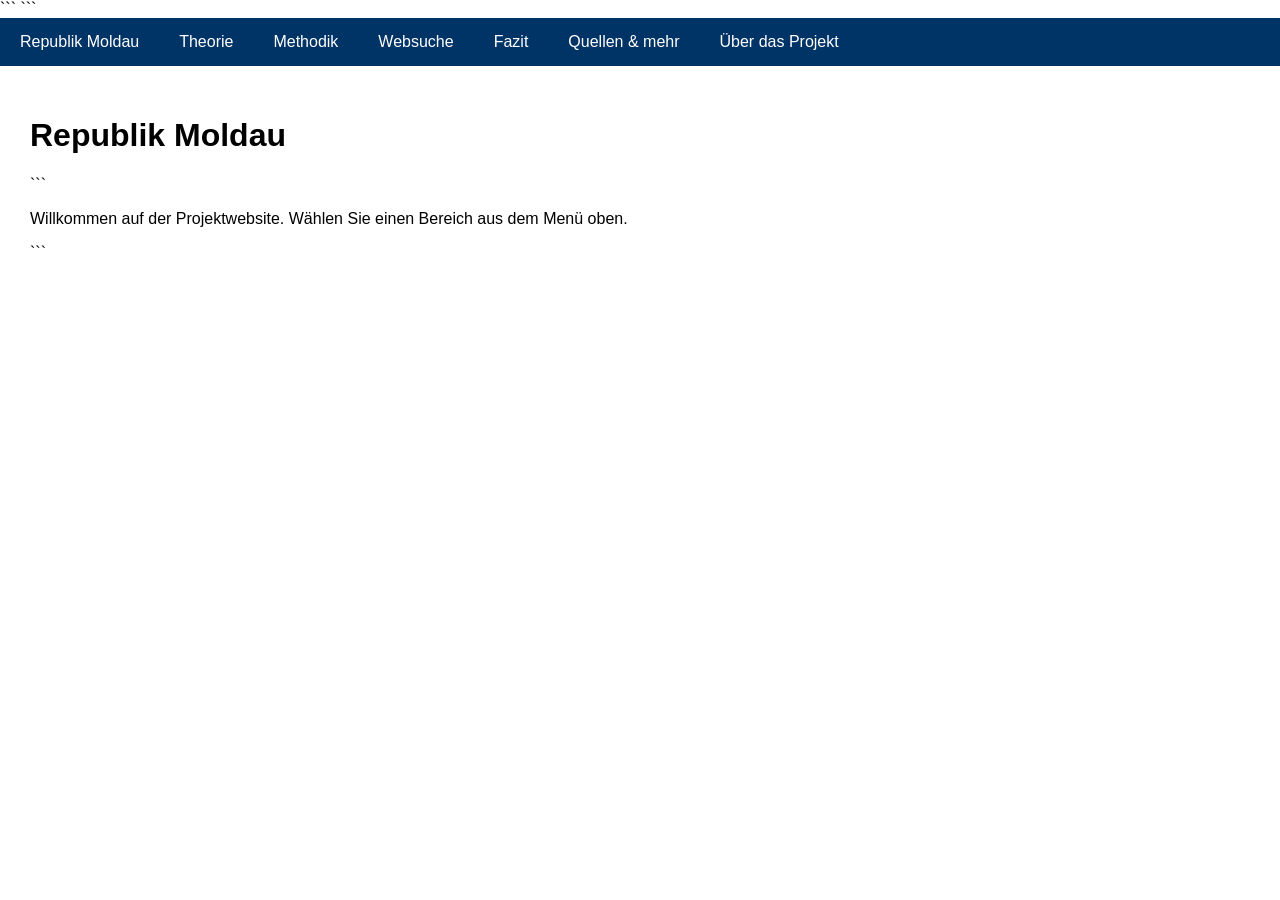
==== index.html @ 483b3708 "Update index.html" ====
<!DOCTYPE html>

<html lang="de">
<head>
    <meta charset="UTF-8">
    <title>Republik Moldau – Forschungsprojekt</title>

```
<style>
    body {
        margin: 0;
        font-family: Arial, sans-serif;
    }

    nav {
        background-color: #003366;
        padding: 0;
    }

    nav ul {
        margin: 0;
        padding: 0;
        list-style: none;
        display: flex;
        flex-wrap: wrap;
    }

    nav li {
        margin: 0;
    }

    nav a {
        display: block;
        padding: 15px 20px;
        color: white;
        text-decoration: none;
    }

    nav a:hover {
        background-color: #005599;
    }

    main {
        padding: 30px;
    }
</style>
```

</head>

<body>

<nav>
    <ul>
        <li><a href="republik-moldau.html">Republik Moldau</a></li>
        <li><a href="theorie.html">Theorie</a></li>
        <li><a href="methodik.html">Methodik</a></li>
        <li><a href="websuche.html">Websuche</a></li>
        <li><a href="fazit.html">Fazit</a></li>
        <li><a href="quellen.html">Quellen & mehr</a></li>
        <li><a href="projekt.html">Über das Projekt</a></li>
    </ul>
</nav>

<main>
    <h1>Republik Moldau</h1>

```
<p>
    Willkommen auf der Projektwebsite.
    Wählen Sie einen Bereich aus dem Menü oben.
</p>
```

</main>

</body>
</html>
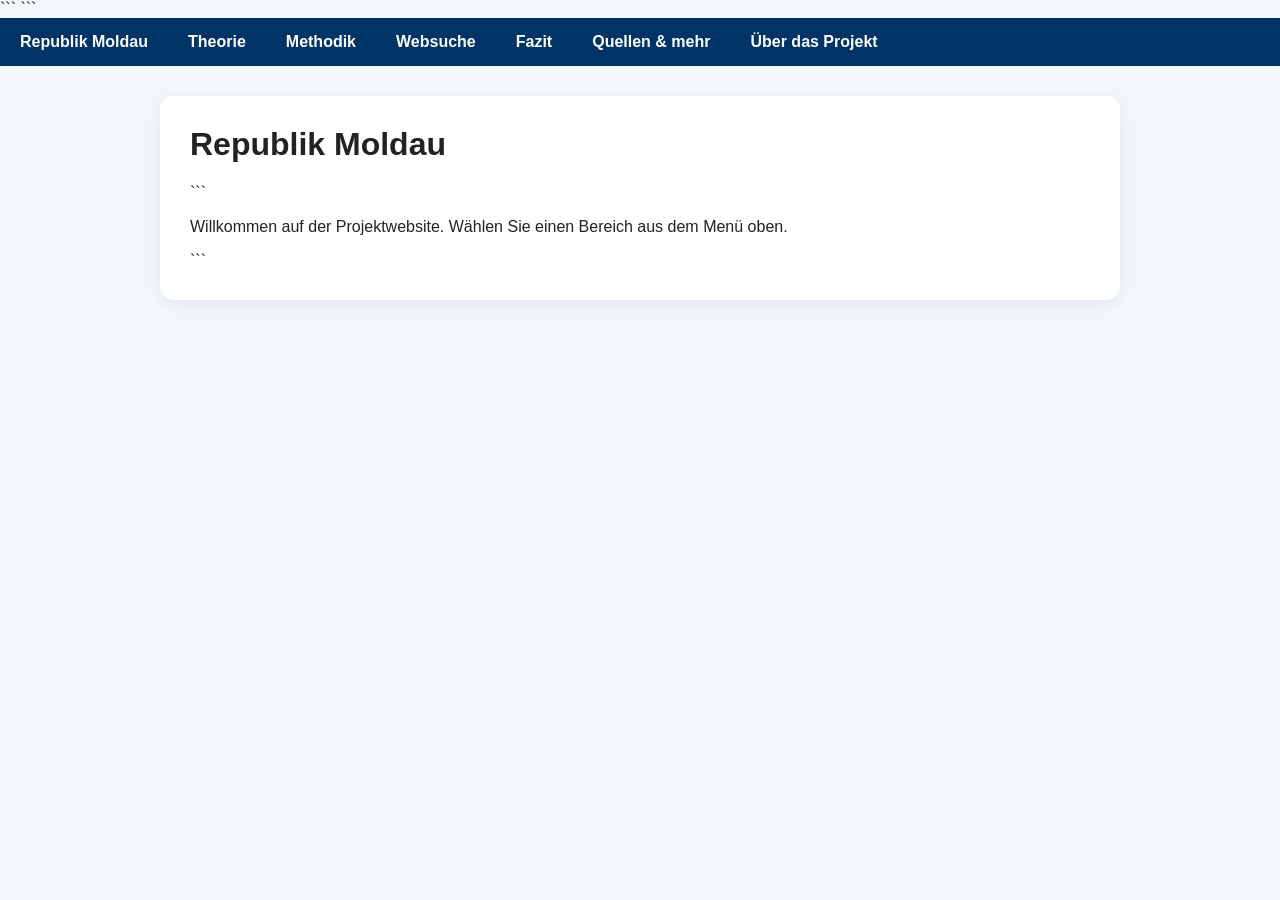
==== commit 7c140d07: "Update index.html" ====
--- a/index.html
+++ b/index.html
@@ -4,6 +4,8 @@
 <head>
     <meta charset="UTF-8">
     <title>Republik Moldau – Forschungsprojekt</title>
+    <link rel="stylesheet" href="style.css">
+</head>
 
 ```
 <style>
--- a/style.css
+++ b/style.css
@@ -0,0 +1,64 @@
+body {
+    margin: 0;
+    font-family: Arial, sans-serif;
+    background-color: #f4f7fb;
+    color: #222;
+}
+
+nav {
+    background-color: #1f3b57;
+    padding: 0;
+}
+
+nav ul {
+    margin: 0;
+    padding: 0;
+    list-style: none;
+    display: flex;
+    flex-wrap: wrap;
+}
+
+nav a {
+    display: block;
+    padding: 16px 20px;
+    color: white;
+    text-decoration: none;
+    font-weight: bold;
+}
+
+nav a:hover {
+    background-color: #3f6b95;
+}
+
+header {
+    background: linear-gradient(135deg, #1f3b57, #5d8aa8);
+    color: white;
+    padding: 60px 30px;
+    text-align: center;
+}
+
+main {
+    max-width: 900px;
+    margin: 30px auto;
+    padding: 30px;
+    background: white;
+    border-radius: 14px;
+    box-shadow: 0 4px 20px rgba(0, 0, 0, 0.08);
+}
+
+h1 {
+    margin-top: 0;
+}
+
+.button {
+    display: inline-block;
+    background-color: #1f3b57;
+    color: white;
+    padding: 12px 18px;
+    border-radius: 8px;
+    text-decoration: none;
+}
+
+.button:hover {
+    background-color: #3f6b95;
+}
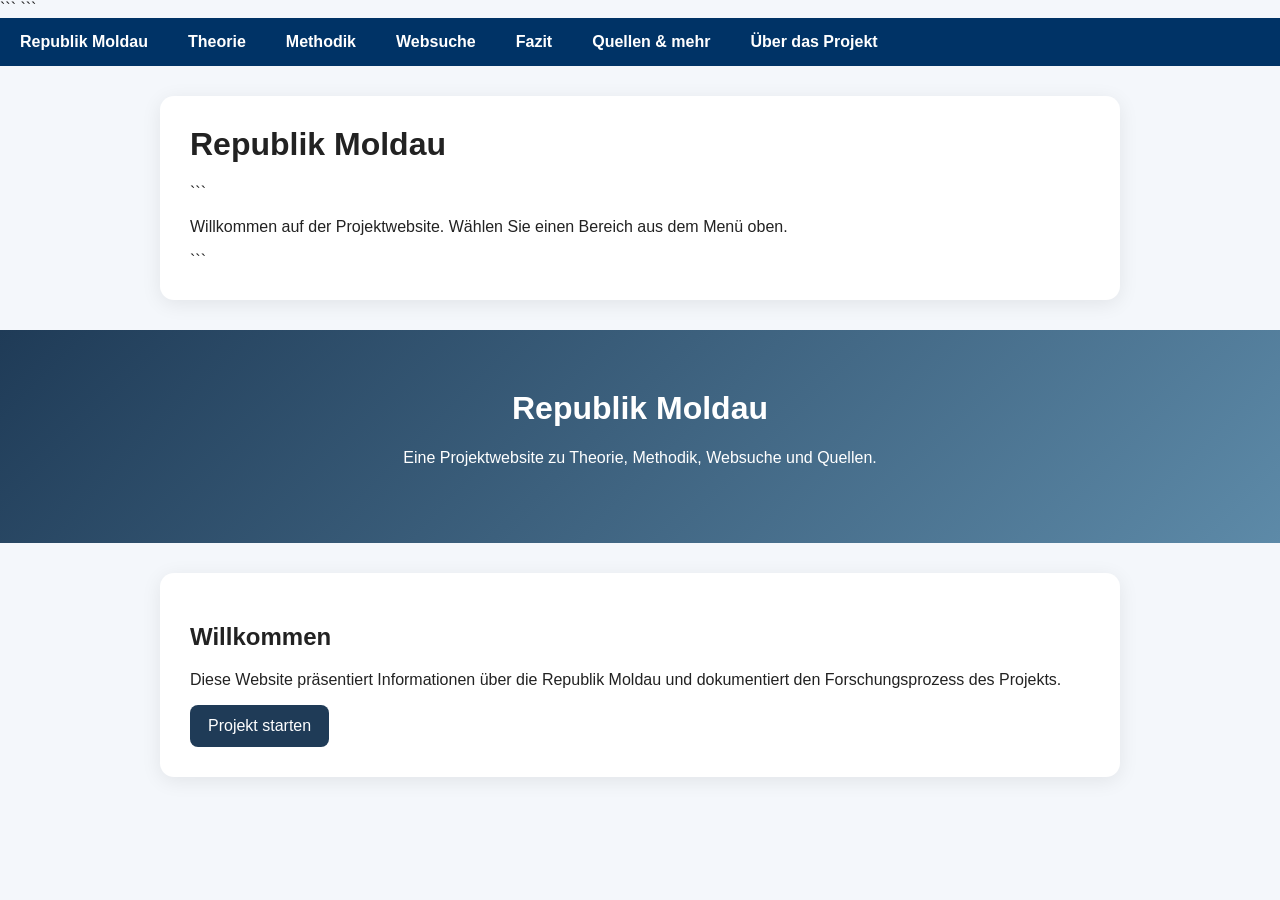
==== commit 577b2413: "Update index.html" ====
--- a/index.html
+++ b/index.html
@@ -77,4 +77,18 @@
 </main>
 
 </body>
+    <header>
+    <h1>Republik Moldau</h1>
+    <p>Eine Projektwebsite zu Theorie, Methodik, Websuche und Quellen.</p>
+</header>
+
+<main>
+    <h2>Willkommen</h2>
+    <p>
+        Diese Website präsentiert Informationen über die Republik Moldau
+        und dokumentiert den Forschungsprozess des Projekts.
+    </p>
+
+    <a class="button" href="republik-moldau.html">Projekt starten</a>
+</main>
 </html>
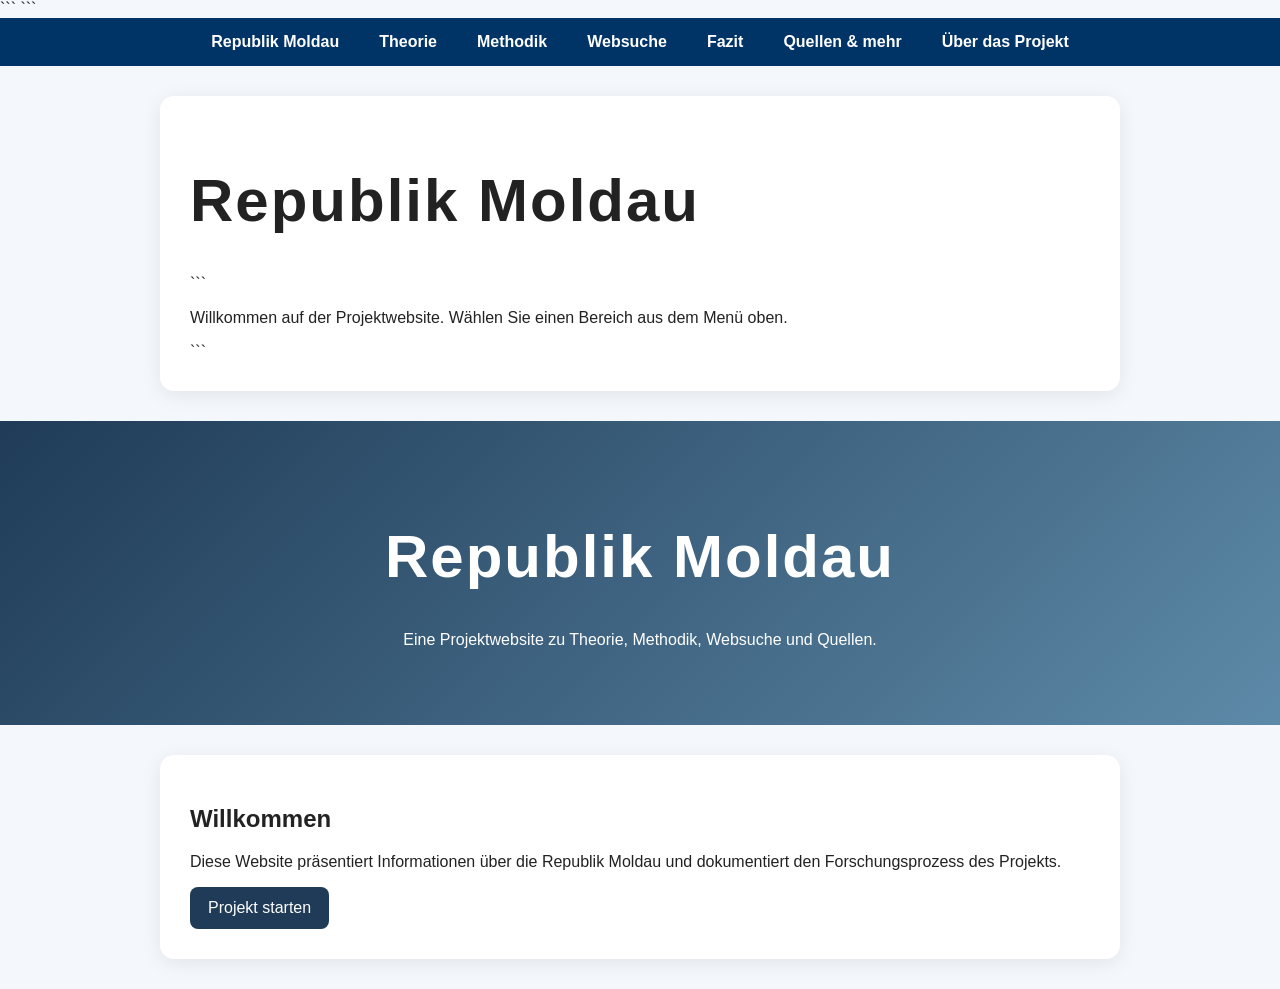
==== commit 565843e4: "Update index.html" ====
--- a/index.html
+++ b/index.html
@@ -3,7 +3,7 @@
 <html lang="de">
 <head>
     <meta charset="UTF-8">
-    <title>Republik Moldau – Forschungsprojekt</title>
+    <title>Republik Moldau</title>
     <link rel="stylesheet" href="style.css">
 </head>
 
--- a/style.css
+++ b/style.css
@@ -1,12 +1,18 @@
+@font-face {
+    font-family: "NeueHaas";
+    src: url("./fonts/NeueHaasGrotTextRound-65Medium-Trial.woff") format("woff");
+    font-weight: normal;
+    font-style: normal;
+    font-display: swap;
+}
 body {
     margin: 0;
-    font-family: Arial, sans-serif;
+    font-family: "NeueHaas", Arial, sans-serif;
     background-color: #f4f7fb;
     color: #222;
 }
-
 nav {
-    background-color: #1f3b57;
+    background-color: #2f5d50;
     padding: 0;
 }
 
@@ -16,6 +22,7 @@
     list-style: none;
     display: flex;
     flex-wrap: wrap;
+    justify-content: center;
 }
 
 nav a {
@@ -47,9 +54,10 @@
 }
 
 h1 {
-    margin-top: 0;
+    font-family: "NeueHaas", Arial, sans-serif;
+    font-size: 60px;
+    letter-spacing: 2px;
 }
-
 .button {
     display: inline-block;
     background-color: #1f3b57;
@@ -62,3 +70,6 @@
 .button:hover {
     background-color: #3f6b95;
 }
+h1, h2, nav {
+    font-family: "Neue Haas Grotesk", Arial, sans-serif;
+}
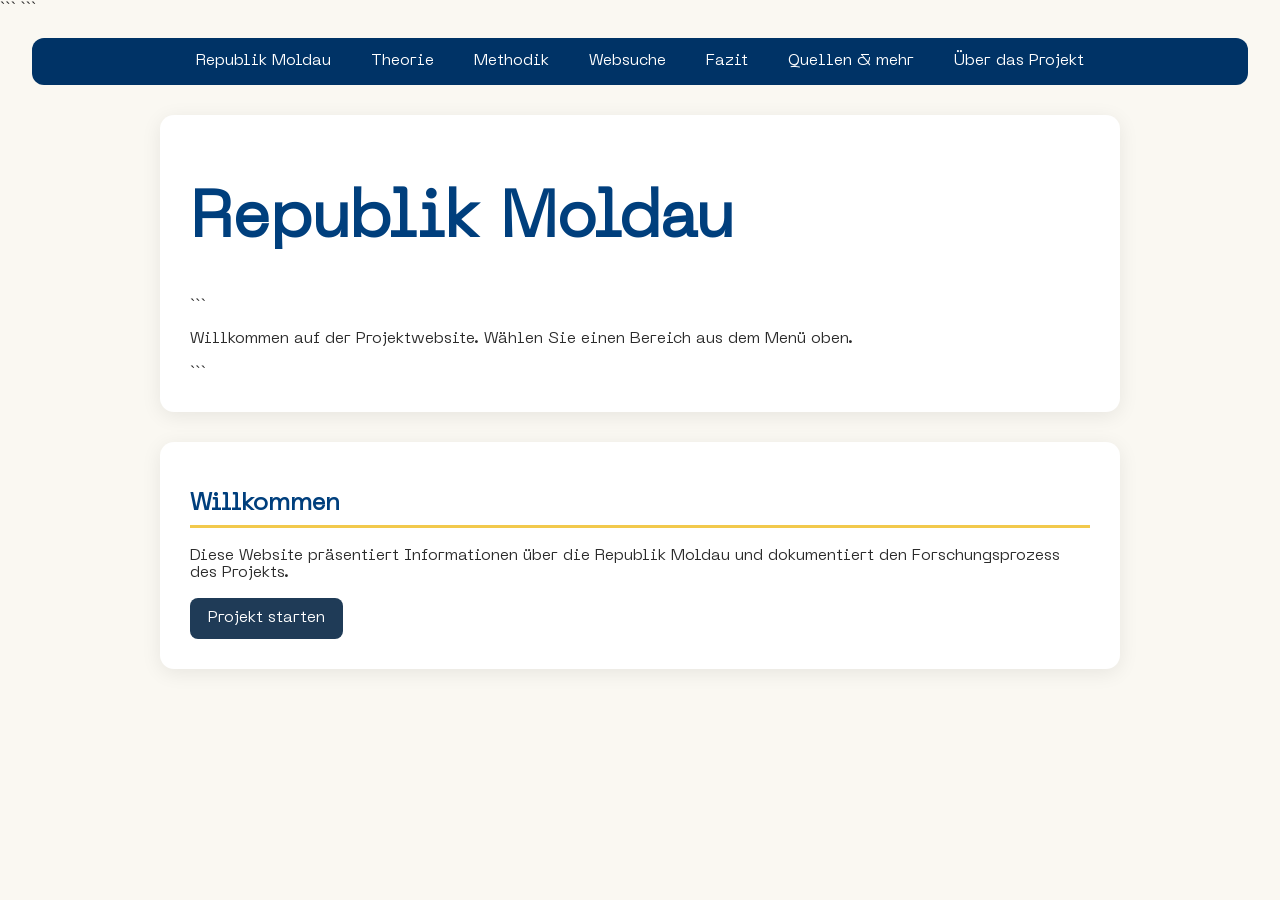
==== commit baf6dec4: "Update index.html" ====
--- a/index.html
+++ b/index.html
@@ -77,11 +77,6 @@
 </main>
 
 </body>
-    <header>
-    <h1>Republik Moldau</h1>
-    <p>Eine Projektwebsite zu Theorie, Methodik, Websuche und Quellen.</p>
-</header>
-
 <main>
     <h2>Willkommen</h2>
     <p>
--- a/style.css
+++ b/style.css
@@ -1,21 +1,31 @@
 @font-face {
-    font-family: "NeueHaas";
-    src: url("./fonts/NeueHaasGrotTextRound-65Medium-Trial.woff") format("woff");
+    font-family: "PP Neue Machina";
+    src: url("fonts/PPNeueMachina-PlainLight.ttf") format("truetype");
     font-weight: normal;
     font-style: normal;
     font-display: swap;
 }
 body {
     margin: 0;
-    font-family: "NeueHaas", Arial, sans-serif;
-    background-color: #f4f7fb;
-    color: #222;
+    font-family: "PP Neue Machina", Arial, sans-serif;
+    background-color: #FAF8F2;
+    color: #2B2B2B;
+}
+body,
+h1, h2, h3, h4, h5, h6,
+nav,
+p,
+li,
+a {
+    font-family: "Neue Haas Grotesk", Arial, sans-serif;
+    font-style: normal;
 }
 nav {
-    background-color: #2f5d50;
-    padding: 0;
+    background-color: #2B2B2B;
+    width: 95%;
+    margin: 20px auto;
+    border-radius: 12px;
 }
-
 nav ul {
     margin: 0;
     padding: 0;
@@ -30,11 +40,9 @@
     padding: 16px 20px;
     color: white;
     text-decoration: none;
-    font-weight: bold;
 }
-
 nav a:hover {
-    background-color: #3f6b95;
+    background-color: #555555;
 }
 
 header {
@@ -53,10 +61,17 @@
     box-shadow: 0 4px 20px rgba(0, 0, 0, 0.08);
 }
 
+body,
+h1, h2, h3, h4, h5, h6,
+nav,
+a,
+p,
+li,
+button {
+    font-family: "PP Neue Machina", Arial, sans-serif;
+}
 h1 {
-    font-family: "NeueHaas", Arial, sans-serif;
-    font-size: 60px;
-    letter-spacing: 2px;
+    font-size: 4rem;
 }
 .button {
     display: inline-block;
@@ -70,6 +85,20 @@
 .button:hover {
     background-color: #3f6b95;
 }
-h1, h2, nav {
-    font-family: "Neue Haas Grotesk", Arial, sans-serif;
+h1, h2, h3 {
+    color: #003F7D;
 }
+h2 {
+    border-bottom: 3px solid #F2C94C;
+    padding-bottom: 8px;
+}
+header {
+    background: linear-gradient(
+        135deg,
+        #003F7D,
+        #245A9B
+    );
+    color: white;
+    padding: 80px 30px;
+    text-align: center;
+}
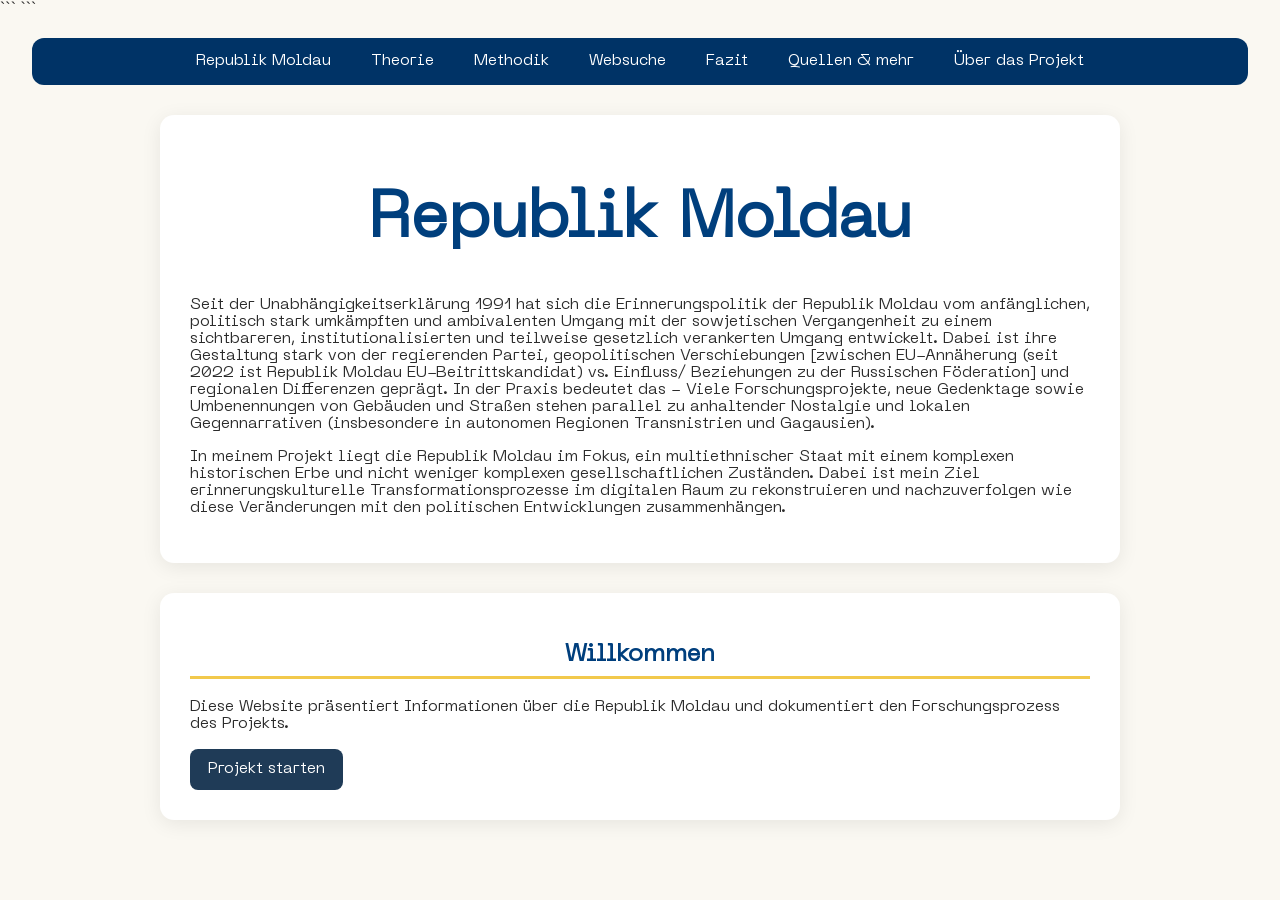
==== commit ec5f2e59: "Update index.html" ====
--- a/index.html
+++ b/index.html
@@ -67,12 +67,12 @@
 <main>
     <h1>Republik Moldau</h1>
 
-```
 <p>
-    Willkommen auf der Projektwebsite.
-    Wählen Sie einen Bereich aus dem Menü oben.
+ Seit der Unabhängigkeitserklärung 1991 hat sich die  Erinnerungspolitik der Republik Moldau vom anfänglichen, politisch stark umkämpften und ambivalenten Umgang mit der sowjetischen Vergangenheit zu einem sichtbareren, institutionalisierten und teilweise gesetzlich verankerten Umgang entwickelt. Dabei ist ihre Gestaltung stark von der regierenden Partei, geopolitischen Verschiebungen [zwischen EU-Annäherung (seit 2022 ist Republik Moldau EU-Beitrittskandidat) vs. Einfluss/ Beziehungen zu der Russischen Föderation] und regionalen Differenzen geprägt. In der Praxis bedeutet das - Viele Forschungsprojekte, neue Gedenktage sowie Umbenennungen von Gebäuden und Straßen stehen parallel zu anhaltender Nostalgie und lokalen Gegennarrativen (insbesondere in autonomen Regionen Transnistrien und Gagausien).
+<p>
+<p>
+In meinem Projekt liegt die Republik Moldau im Fokus, ein multiethnischer Staat mit einem komplexen historischen Erbe und nicht weniger komplexen gesellschaftlichen Zuständen. Dabei ist mein Ziel erinnerungskulturelle Transformationsprozesse im digitalen Raum zu rekonstruieren und nachzuverfolgen wie diese Veränderungen mit den politischen Entwicklungen zusammenhängen. 
 </p>
-```
 
 </main>
 
--- a/style.css
+++ b/style.css
@@ -17,7 +17,7 @@
 p,
 li,
 a {
-    font-family: "Neue Haas Grotesk", Arial, sans-serif;
+    font-family: "PP Neue Machina", Arial, sans-serif;
     font-style: normal;
 }
 nav {
@@ -87,6 +87,7 @@
 }
 h1, h2, h3 {
     color: #003F7D;
+    text-align: center;
 }
 h2 {
     border-bottom: 3px solid #F2C94C;
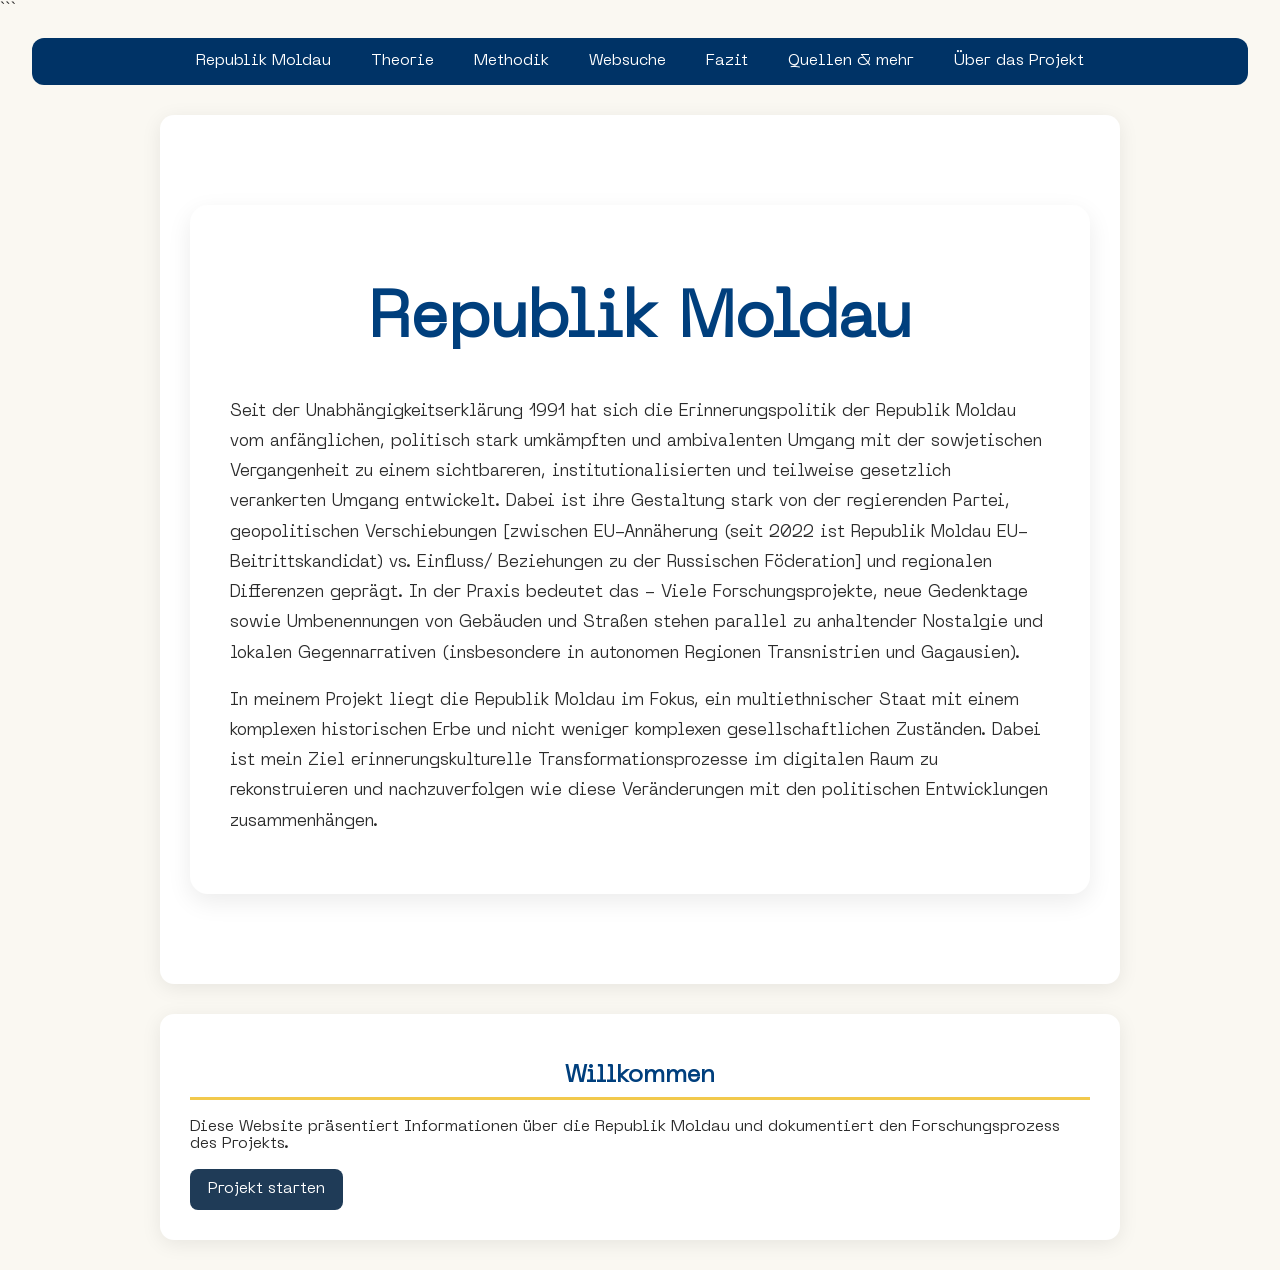
==== commit 8dc04186: "Update index.html" ====
--- a/index.html
+++ b/index.html
@@ -7,7 +7,6 @@
     <link rel="stylesheet" href="style.css">
 </head>
 
-```
 <style>
     body {
         margin: 0;
@@ -65,6 +64,7 @@
 </nav>
 
 <main>
+<div class="content-box">
     <h1>Republik Moldau</h1>
 
 <p>
@@ -73,7 +73,7 @@
 <p>
 In meinem Projekt liegt die Republik Moldau im Fokus, ein multiethnischer Staat mit einem komplexen historischen Erbe und nicht weniger komplexen gesellschaftlichen Zuständen. Dabei ist mein Ziel erinnerungskulturelle Transformationsprozesse im digitalen Raum zu rekonstruieren und nachzuverfolgen wie diese Veränderungen mit den politischen Entwicklungen zusammenhängen. 
 </p>
-
+</div>
 </main>
 
 </body>
--- a/style.css
+++ b/style.css
@@ -103,3 +103,15 @@
     padding: 80px 30px;
     text-align: center;
 }
+.content-box {
+    max-width: 900px;
+    margin: 60px auto;
+    padding: 40px;
+    background-color: #ffffff;
+    border-radius: 18px;
+    box-shadow: 0 8px 24px rgba(0, 0, 0, 0.08);
+}
+.content-box p {
+    line-height: 1.8;
+    font-size: 1.05rem;
+}
